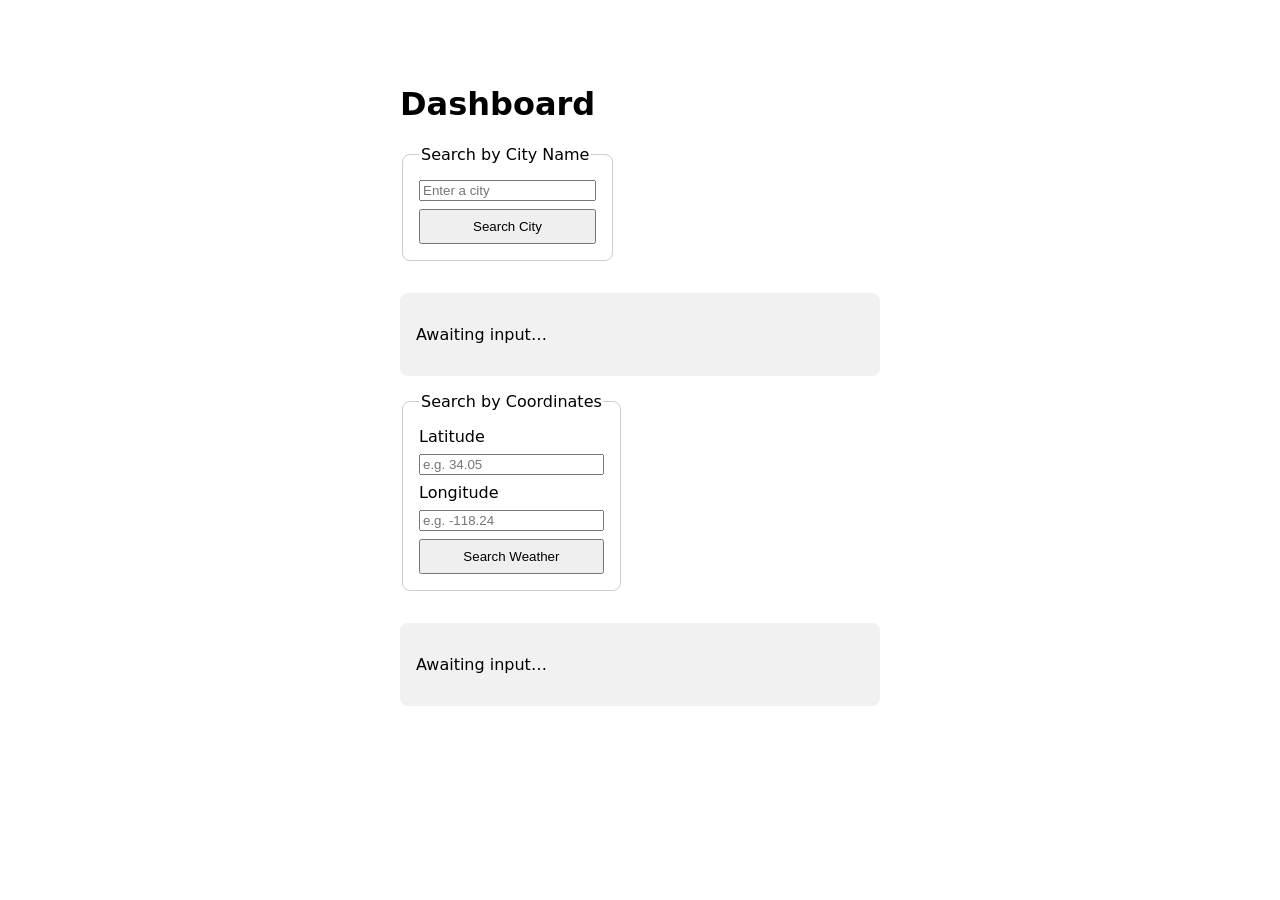
==== webpage_app/index.html @ 4627e797 "Merge branch 'main' of https://github.com/kelvinokorie/mult_213_starter" ====
<!doctype html>
<html lang="en">

<head>
    <meta charset="utf-8" />
    <meta name="viewport" content="width=device-width, initial-scale=1" />

    <title>Weather Dashboard</title>

    <link rel="stylesheet" href="style.css" />

</head>

<body>
    <main class="container">
        <h1>Dashboard</h1>

        <form id="city-form">
            <fieldset>
                <legend>Search by City Name</legend>
                <input id="city" placeholder="Enter a city" required />
                <button>Search City</button>
            </fieldset>
        </form>

        <section id="city-list" class="card">
            <p>Awaiting input…</p>
        </section>

        <form id="weather-form">
            <fieldset>
                <legend>Search by Coordinates</legend>

                <label for="lat">Latitude</label>
                <input id="lat" name="lat" type="number" step="any" min="-90" max="90" placeholder="e.g. 34.05" required />

                <label for="lon">Longitude</label>
                <input id="lon" name="lon" type="number" step="any" min="-180" max="180" placeholder="e.g. -118.24" required />

                <button type="submit">Search Weather</button>
            </fieldset>
        </form>

        <section id="weather-output" class="card">
            <p>Awaiting input…</p>
        </section>
    </main>

    <!-- Your bundled JS file -->
    <script src="dist/main.js"></script>
</body>

</html>
---- webpage_app/style.css ----
:root {
    font-family: system-ui;
}

.container {
    max-width: 480px;
    margin: 3rem auto;
    padding: 1rem;
}

.card {
    padding: 1rem;
    background: #f1f1f1;
    border-radius: .5rem;
    margin: 1rem 0;
}

form {
    display: flex;
    gap: .5rem;
    margin-bottom: 1rem;
}

button {
    padding: .5rem 1rem;
}

fieldset {
    display: flex;
    flex-direction: column;
    gap: .5rem;
    margin-bottom: 1rem;
    border: 1px solid #ccc;
    border-radius: .5rem;
    padding: 1rem;
}
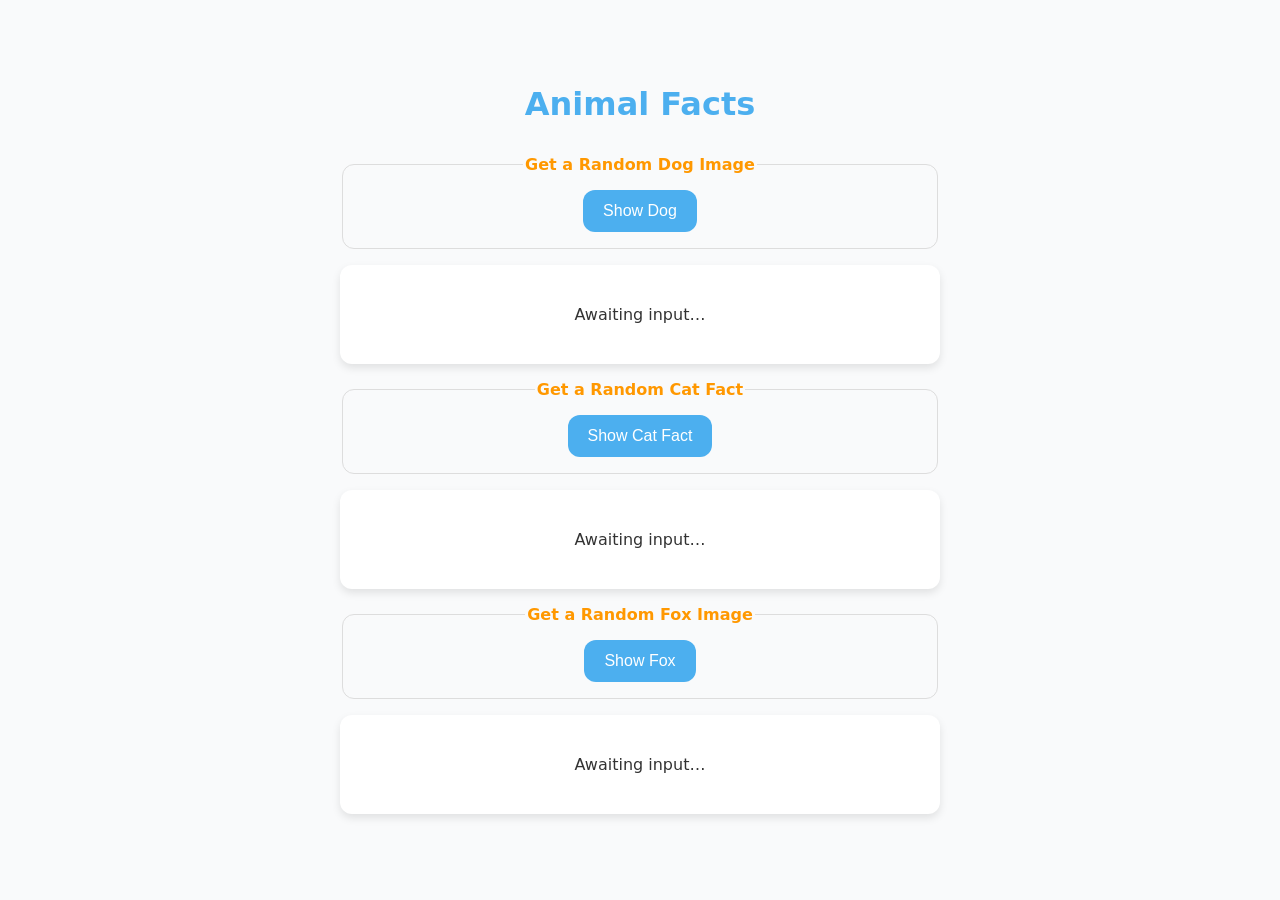
==== commit 9e8ee50d: "html code updated for my crypto app" ====
--- a/webpage_app/index.html
+++ b/webpage_app/index.html
@@ -1,53 +1,49 @@
 <!doctype html>
 <html lang="en">
+<head>
+  <meta charset="utf-8" />
+  <meta name="viewport" content="width=device-width, initial-scale=1" />
+  <title>Animal Facts Dashboard</title>
+  <link rel="stylesheet" href="style.css" />
+</head>
+<body>
+  <main class="container">
+    <h1>Animal Facts</h1>
 
-<head>
-    <meta charset="utf-8" />
-    <meta name="viewport" content="width=device-width, initial-scale=1" />
+    <!-- Dog Section -->
+    <form id="dog-form">
+      <fieldset>
+        <legend>Get a Random Dog Image</legend>
+        <button type="submit">Show Dog</button>
+      </fieldset>
+    </form>
+    <section id="dog-output" class="card">
+      <p>Awaiting input…</p>
+    </section>
 
-    <title>Weather Dashboard</title>
+    <!-- Cat Section -->
+    <form id="cat-form">
+      <fieldset>
+        <legend>Get a Random Cat Fact</legend>
+        <button type="submit">Show Cat Fact</button>
+      </fieldset>
+    </form>
+    <section id="cat-output" class="card">
+      <p>Awaiting input…</p>
+    </section>
 
-    <link rel="stylesheet" href="style.css" />
+    <!-- Fox Section -->
+    <form id="fox-form">
+      <fieldset>
+        <legend>Get a Random Fox Image</legend>
+        <button type="submit">Show Fox</button>
+      </fieldset>
+    </form>
+    <section id="fox-output" class="card">
+      <p>Awaiting input…</p>
+    </section>
+  </main>
 
-</head>
-
-<body>
-    <main class="container">
-        <h1>Dashboard</h1>
-
-        <form id="city-form">
-            <fieldset>
-                <legend>Search by City Name</legend>
-                <input id="city" placeholder="Enter a city" required />
-                <button>Search City</button>
-            </fieldset>
-        </form>
-
-        <section id="city-list" class="card">
-            <p>Awaiting input…</p>
-        </section>
-
-        <form id="weather-form">
-            <fieldset>
-                <legend>Search by Coordinates</legend>
-
-                <label for="lat">Latitude</label>
-                <input id="lat" name="lat" type="number" step="any" min="-90" max="90" placeholder="e.g. 34.05" required />
-
-                <label for="lon">Longitude</label>
-                <input id="lon" name="lon" type="number" step="any" min="-180" max="180" placeholder="e.g. -118.24" required />
-
-                <button type="submit">Search Weather</button>
-            </fieldset>
-        </form>
-
-        <section id="weather-output" class="card">
-            <p>Awaiting input…</p>
-        </section>
-    </main>
-
-    <!-- Your bundled JS file -->
-    <script src="dist/main.js"></script>
+  <script src="dist/main.js"></script>
 </body>
-
-</html>+</html>
--- a/webpage_app/style.css
+++ b/webpage_app/style.css
@@ -1,36 +1,79 @@
 :root {
-    font-family: system-ui;
+  --bg-color: #f9fafb;
+  --card-bg: #ffffff;
+  --primary-color: #4cafef;
+  --secondary-color: #ff9800;
+  --text-color: #333;
+  --border-radius: 0.75rem;
+  --shadow: 0 4px 8px rgba(0,0,0,0.1);
+  font-family: "Segoe UI", system-ui, sans-serif;
+}
+
+body {
+  background: var(--bg-color);
+  margin: 0;
+  padding: 0;
+  color: var(--text-color);
 }
 
 .container {
-    max-width: 480px;
-    margin: 3rem auto;
-    padding: 1rem;
+  max-width: 600px;
+  margin: 3rem auto;
+  padding: 1rem;
+  text-align: center;
+}
+
+h1 {
+  color: var(--primary-color);
+  margin-bottom: 2rem;
 }
 
 .card {
-    padding: 1rem;
-    background: #f1f1f1;
-    border-radius: .5rem;
-    margin: 1rem 0;
+  padding: 1.5rem;
+  background: var(--card-bg);
+  border-radius: var(--border-radius);
+  margin: 1rem 0;
+  box-shadow: var(--shadow);
+  transition: transform 0.2s ease;
+}
+
+.card:hover {
+  transform: translateY(-3px);
 }
 
 form {
-    display: flex;
-    gap: .5rem;
-    margin-bottom: 1rem;
+  margin-bottom: 1rem;
 }
 
 button {
-    padding: .5rem 1rem;
+  background: var(--primary-color);
+  color: #fff;
+  border: none;
+  border-radius: var(--border-radius);
+  padding: 0.75rem 1.25rem;
+  font-size: 1rem;
+  cursor: pointer;
+  transition: background 0.3s ease;
+}
+
+button:hover {
+  background: var(--secondary-color);
 }
 
 fieldset {
-    display: flex;
-    flex-direction: column;
-    gap: .5rem;
-    margin-bottom: 1rem;
-    border: 1px solid #ccc;
-    border-radius: .5rem;
-    padding: 1rem;
-}+  border: 1px solid #ddd;
+  border-radius: var(--border-radius);
+  padding: 1rem;
+  margin-bottom: 1rem;
+}
+
+legend {
+  font-weight: bold;
+  color: var(--secondary-color);
+}
+
+img {
+  max-width: 100%;
+  border-radius: var(--border-radius);
+  box-shadow: var(--shadow);
+}
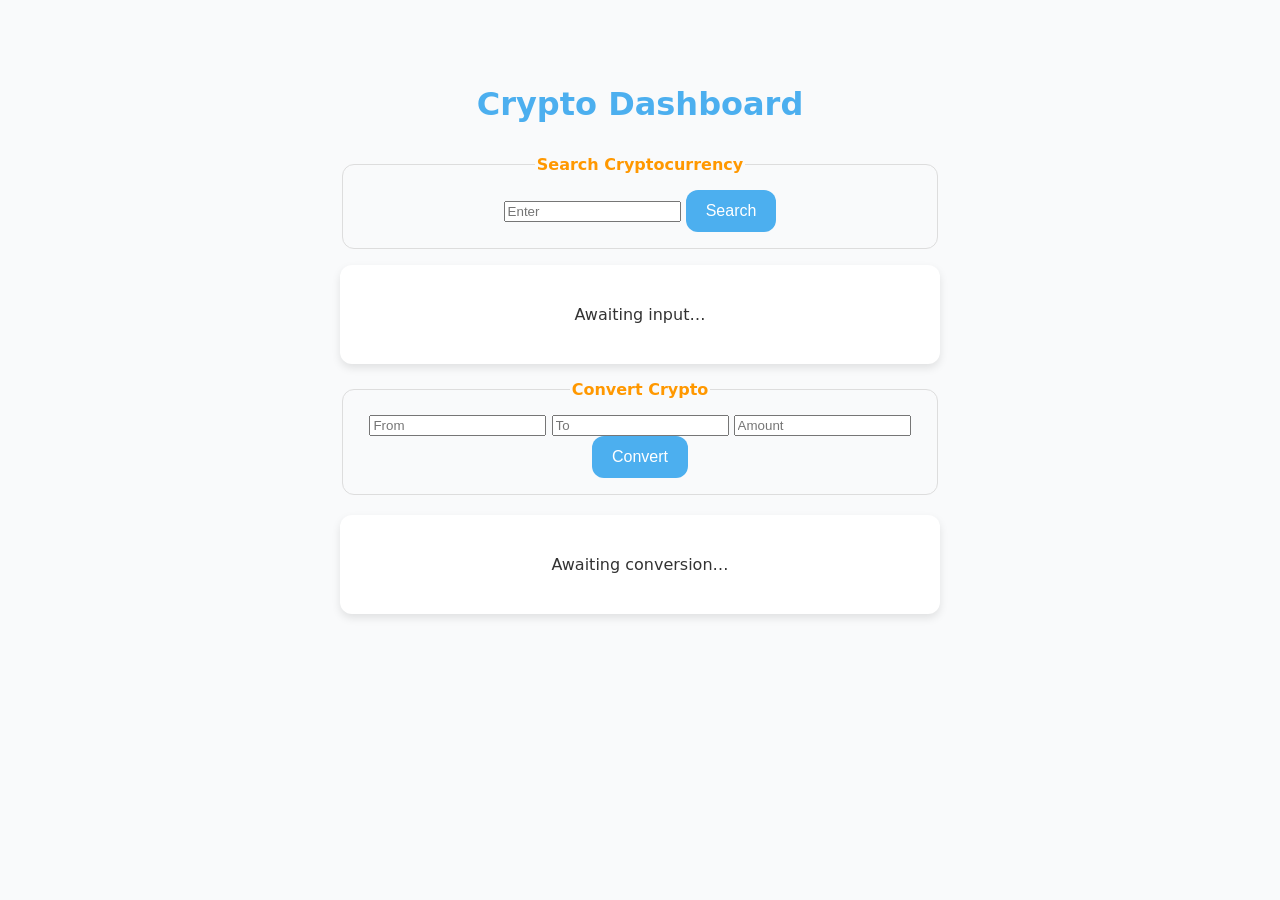
==== commit 4d0dbcb7: "my index.html updated for my crypto app" ====
--- a/webpage_app/index.html
+++ b/webpage_app/index.html
@@ -1,49 +1,60 @@
 <!doctype html>
 <html lang="en">
+
 <head>
-  <meta charset="utf-8" />
-  <meta name="viewport" content="width=device-width, initial-scale=1" />
-  <title>Animal Facts Dashboard</title>
-  <link rel="stylesheet" href="style.css" />
+    <meta charset="utf-8" />
+    <meta name="viewport" content="width=device-width, initial-scale=1" />
+
+    <title>Crypto Dashboard</title>
+
+    <link rel="stylesheet" href="style.css" />
 </head>
+
 <body>
-  <main class="container">
-    <h1>Animal Facts</h1>
+    <main class="container">
+        <h1>Crypto Dashboard</h1>
 
-    <!-- Dog Section -->
-    <form id="dog-form">
-      <fieldset>
-        <legend>Get a Random Dog Image</legend>
-        <button type="submit">Show Dog</button>
-      </fieldset>
-    </form>
-    <section id="dog-output" class="card">
-      <p>Awaiting input…</p>
-    </section>
+        <!-- Search Form -->
+        <form id="crypto-form">
+            <fieldset>
+                <legend>Search Cryptocurrency</legend>
+                <input 
+                    id="crypto-input" 
+                    placeholder="Enter " 
+                    required 
+                />
+                <button type="submit">Search</button>
+            </fieldset>
+        </form>
 
-    <!-- Cat Section -->
-    <form id="cat-form">
-      <fieldset>
-        <legend>Get a Random Cat Fact</legend>
-        <button type="submit">Show Cat Fact</button>
-      </fieldset>
-    </form>
-    <section id="cat-output" class="card">
-      <p>Awaiting input…</p>
-    </section>
+        <!-- Results -->
+        <section id="crypto-results" class="card">
+            <p>Awaiting input…</p>
+        </section>
 
-    <!-- Fox Section -->
-    <form id="fox-form">
-      <fieldset>
-        <legend>Get a Random Fox Image</legend>
-        <button type="submit">Show Fox</button>
-      </fieldset>
-    </form>
-    <section id="fox-output" class="card">
-      <p>Awaiting input…</p>
-    </section>
-  </main>
 
-  <script src="dist/main.js"></script>
+        <!-- Conversion Form -->
+<form id="convert-form">
+    <fieldset>
+        <legend>Convert Crypto</legend>
+
+        <input id="convert-from" placeholder="From " required />
+        <input id="convert-to" placeholder="To " required />
+        <input id="convert-amount" type="number" placeholder="Amount " required />
+
+        <button type="submit">Convert</button>
+    </fieldset>
+</form>
+
+<section id="convert-results" class="card" style="margin-top: 20px;">
+    <p>Awaiting conversion…</p>
+</section>
+
+
+
+    </main>
+
+    <script src="dist/main.js"></script>
 </body>
+
 </html>
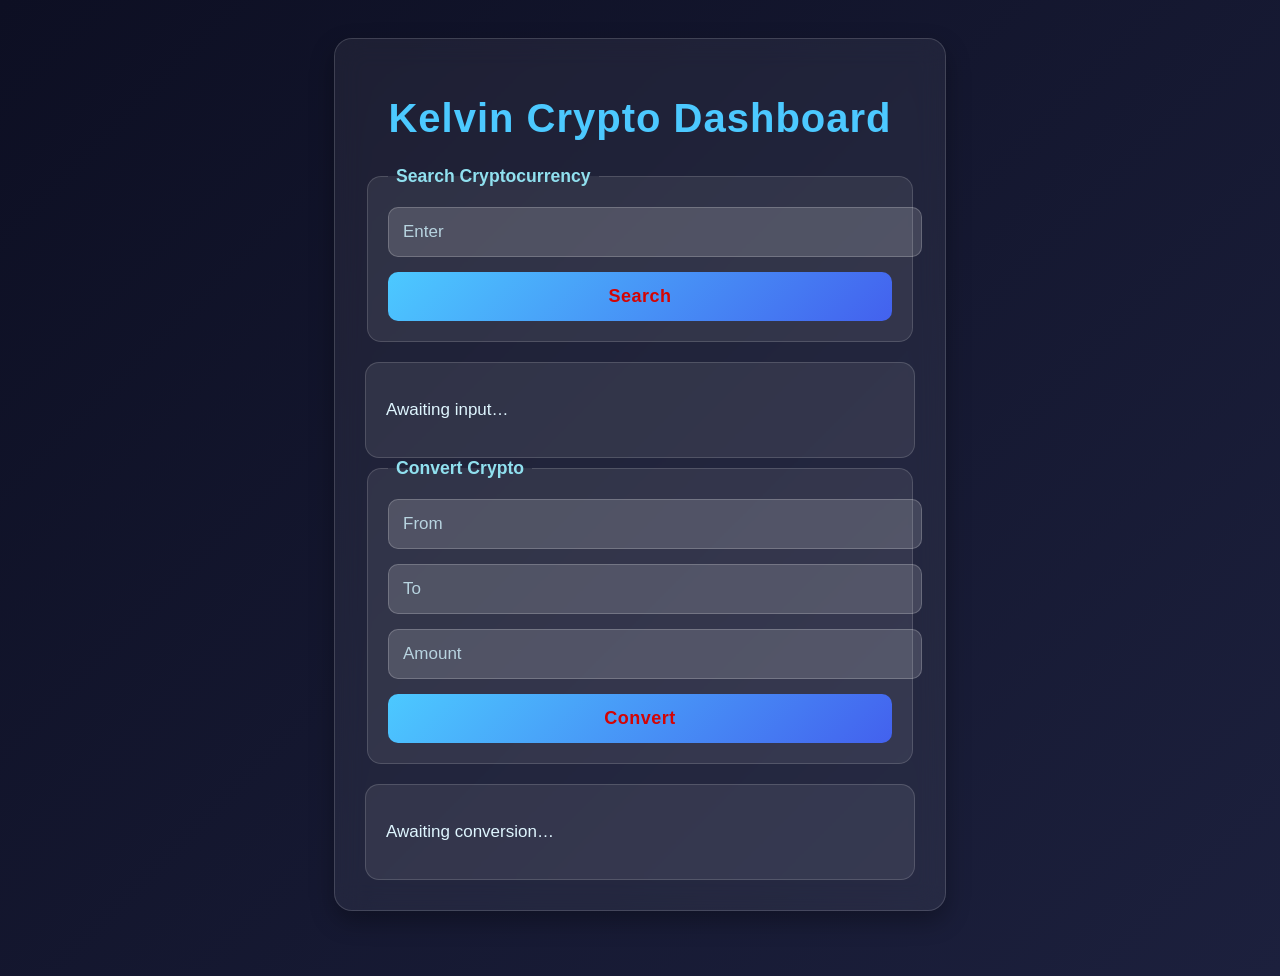
==== commit ec29b02f: "updated some code on my html" ====
--- a/webpage_app/index.html
+++ b/webpage_app/index.html
@@ -5,14 +5,14 @@
     <meta charset="utf-8" />
     <meta name="viewport" content="width=device-width, initial-scale=1" />
 
-    <title>Crypto Dashboard</title>
+    <title>Crypto Currency</title>
 
     <link rel="stylesheet" href="style.css" />
 </head>
 
 <body>
     <main class="container">
-        <h1>Crypto Dashboard</h1>
+        <h1>Kelvin Crypto Dashboard</h1>
 
         <!-- Search Form -->
         <form id="crypto-form">
--- a/webpage_app/style.css
+++ b/webpage_app/style.css
@@ -1,79 +1,179 @@
-:root {
-  --bg-color: #f9fafb;
-  --card-bg: #ffffff;
-  --primary-color: #4cafef;
-  --secondary-color: #ff9800;
-  --text-color: #333;
-  --border-radius: 0.75rem;
-  --shadow: 0 4px 8px rgba(0,0,0,0.1);
-  font-family: "Segoe UI", system-ui, sans-serif;
+
+body {
+  font-family: "Segoe UI", Arial, sans-serif;
+  background: linear-gradient(135deg, #0d0f23, #1c203d);
+  min-height: 100vh;
+  padding: 30px;
+  color: white;
 }
 
-body {
-  background: var(--bg-color);
-  margin: 0;
-  padding: 0;
-  color: var(--text-color);
+/* -------------------------------
+   Container Card
+--------------------------------*/
+.container {
+  max-width: 550px;
+  background: rgba(255, 255, 255, 0.06);
+  padding: 30px;
+  border-radius: 18px;
+  backdrop-filter: blur(14px);
+  box-shadow: 0 10px 25px rgba(0,0,0,0.3);
+  margin: auto;
+  border: 1px solid rgba(255,255,255,0.15);
+  animation: fadeSlide 0.7s ease;
 }
 
-.container {
-  max-width: 600px;
-  margin: 3rem auto;
-  padding: 1rem;
-  text-align: center;
+/* Nice fade + slide animation */
+@keyframes fadeSlide {
+  from { opacity: 0; transform: translateY(20px); }
+  to   { opacity: 1; transform: translateY(0); }
 }
 
+/* -------------------------------
+   Title
+--------------------------------*/
 h1 {
-  color: var(--primary-color);
-  margin-bottom: 2rem;
+  text-align: center;
+  font-size: 2.5rem;
+  margin-bottom: 25px;
+  letter-spacing: 1px;
+  font-weight: 700;
+  color: #4cc9ff;
 }
 
-.card {
-  padding: 1.5rem;
-  background: var(--card-bg);
-  border-radius: var(--border-radius);
-  margin: 1rem 0;
-  box-shadow: var(--shadow);
-  transition: transform 0.2s ease;
+/* -------------------------------
+   Fieldset
+--------------------------------*/
+fieldset {
+  border: 1px solid rgba(255,255,255,0.15);
+  padding: 20px;
+  border-radius: 14px;
+  background: rgba(255, 255, 255, 0.08);
 }
 
-.card:hover {
-  transform: translateY(-3px);
+legend {
+  padding: 0 8px;
+  font-size: 1.1rem;
+  font-weight: 600;
+  color: #90e0ef;
 }
 
-form {
-  margin-bottom: 1rem;
+/* -------------------------------
+   Input
+--------------------------------*/
+input {
+  width: 100%;
+  background: rgba(255,255,255,0.15);
+  padding: 14px;
+  border-radius: 10px;
+  border: 1px solid rgba(255,255,255,0.2);
+  margin-bottom: 15px;
+  color: #d9faff;
+  font-size: 17px;
+  transition: 0.3s ease;
 }
 
+input::placeholder {
+  color: #b8d4e0;
+}
+
+input:focus {
+  border-color: #4cc9ff;
+  box-shadow: 0 0 6px #4cc9ff;
+  outline: none;
+}
+
+/* -------------------------------
+   Button
+--------------------------------*/
 button {
-  background: var(--primary-color);
-  color: #fff;
+  width: 100%;
+  padding: 14px;
   border: none;
-  border-radius: var(--border-radius);
-  padding: 0.75rem 1.25rem;
-  font-size: 1rem;
+  background: linear-gradient(135deg, #4cc9ff, #4361ee);
+  color: rgb(212, 4, 4);
+  border-radius: 10px;
+  font-size: 18px;
   cursor: pointer;
-  transition: background 0.3s ease;
+  transition: 0.25s ease;
+  font-weight: 600;
+  letter-spacing: 0.5px;
 }
 
 button:hover {
-  background: var(--secondary-color);
+  background: linear-gradient(135deg, #3ab6e9, #364fc7);
+  transform: translateY(-2px);
 }
 
-fieldset {
-  border: 1px solid #ddd;
-  border-radius: var(--border-radius);
-  padding: 1rem;
-  margin-bottom: 1rem;
+/* -------------------------------
+   Results Card
+--------------------------------*/
+.card {
+  margin-top: 20px;
+  padding: 20px;
+  background: rgba(255,255,255,0.08);
+  border-radius: 14px;
+  border: 1px solid rgba(255,255,255,0.15);
+  color: #dff6ff;
+  font-size: 17px;
 }
 
-legend {
-  font-weight: bold;
-  color: var(--secondary-color);
+.card h3 {
+  margin-top: 0;
+  margin-bottom: 10px;
+  color: #4cc9ff;
 }
 
-img {
-  max-width: 100%;
-  border-radius: var(--border-radius);
-  box-shadow: var(--shadow);
+/* -------------------------------
+   Crypto Result Items
+--------------------------------*/
+.crypto-item {
+  background: rgba(255,255,255,0.12);
+  padding: 12px;
+  border-radius: 10px;
+  margin-bottom: 12px;
+  line-height: 1.6;
+  border-left: 4px solid #4cc9ff;
 }
+
+.crypto-item strong {
+  color: #90e0ef;
+}
+
+.crypto-item span {
+  color: #f0faff;
+  font-weight: 600;
+}
+
+/* -------------------------------
+   Responsive
+--------------------------------*/
+@media (max-width: 480px) {
+  .container {
+    padding: 20px;
+  }
+
+  h1 {
+    font-size: 2rem;
+  }
+}
+
+
+.conversion-box {
+  background: rgba(255,255,255,0.12);
+  padding: 14px;
+  border-radius: 10px;
+  border-left: 4px solid #4cc9ff;
+  line-height: 1.6;
+  margin-top: 10px;
+}
+
+.conversion-box p {
+  margin: 5px 0;
+  color: #dff6ff;
+}
+
+.conversion-box strong {
+  color: #90e0ef;
+}
+
+
